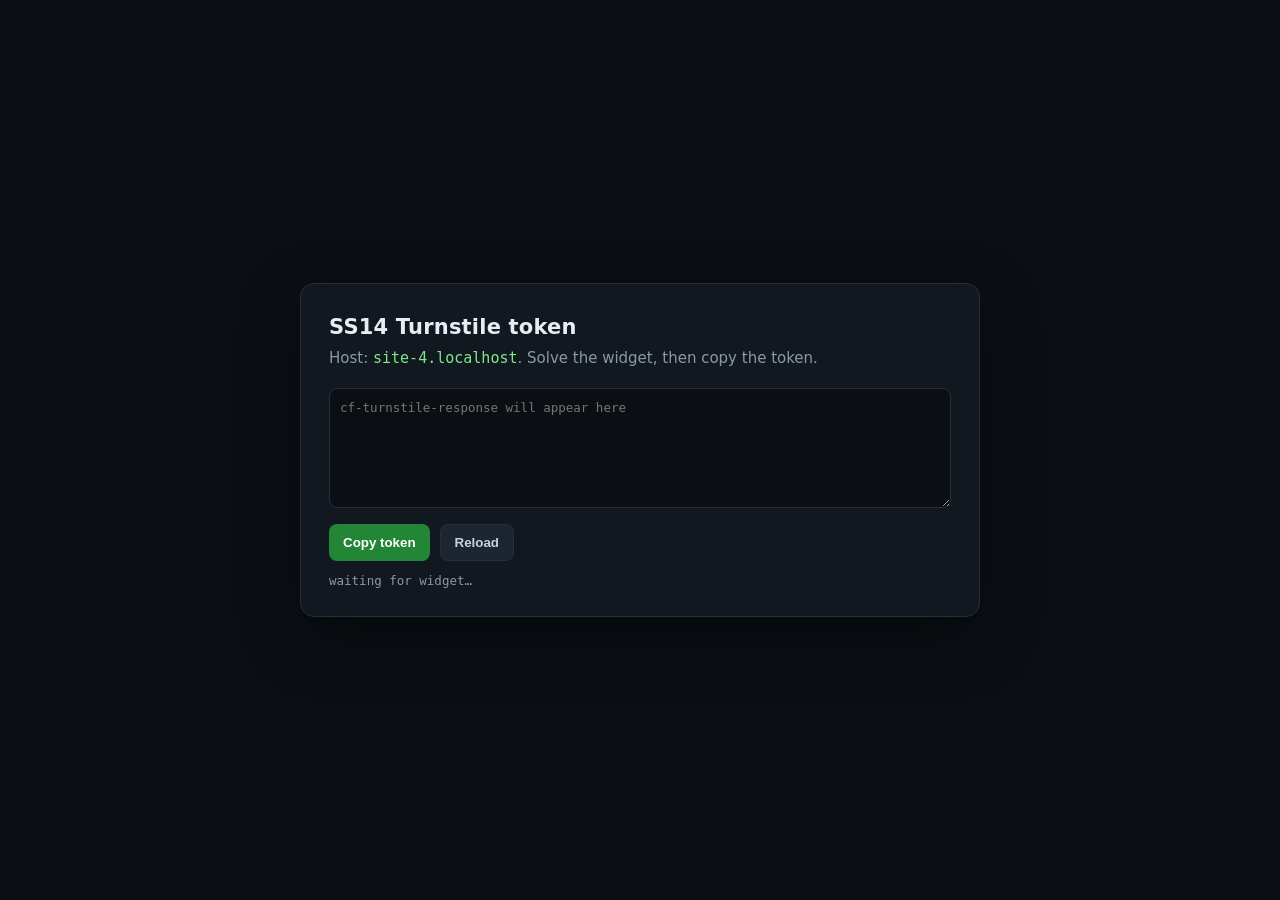
==== turnstile/index.html @ 98c1f675 "Create index.html" ====
<!doctype html>
<html lang="en">
<head>
<meta charset="utf-8">
<meta name="viewport" content="width=device-width,initial-scale=1">
<title>SS14 Turnstile</title>
<meta name="robots" content="noindex,nofollow">
<script src="https://challenges.cloudflare.com/turnstile/v0/api.js" async defer></script>
<style>
  :root { color-scheme: dark; }
  * { box-sizing: border-box; }
  body {
    margin: 0; min-height: 100vh; display: grid; place-items: center;
    background: #0b0f14; color: #e6edf3;
    font: 15px/1.45 system-ui, -apple-system, "Segoe UI", Roboto, sans-serif;
  }
  main {
    width: min(680px, 92vw); padding: 28px;
    border: 1px solid #26303b; border-radius: 14px; background: #111820;
    box-shadow: 0 20px 60px rgba(0,0,0,.45);
  }
  h1 { margin: 0 0 6px; font-size: 21px; letter-spacing: .2px; }
  p { margin: 0 0 18px; color: #8b98a5; }
  code { color: #7ee787; }
  .cf-turnstile { margin: 18px 0; }
  textarea {
    width: 100%; height: 120px; resize: vertical; padding: 10px;
    border: 1px solid #26303b; border-radius: 8px;
    background: #0b0f14; color: #7ee787;
    font: 12.5px/1.45 ui-monospace, SFMono-Regular, Menlo, Consolas, monospace;
  }
  .row { display: flex; gap: 10px; margin-top: 10px; flex-wrap: wrap; }
  button {
    border: 0; border-radius: 8px; padding: 10px 14px;
    font-weight: 650; cursor: pointer; background: #238636; color: #fff;
  }
  button.secondary { background: #1c2530; color: #c9d1d9; border: 1px solid #26303b; }
  #status { margin-top: 12px; color: #8b98a5; font: 12.5px ui-monospace, monospace; }
  #status.ok { color: #7ee787; }
  #status.err { color: #ff7b72; }
</style>
</head>
<body>
<main>
  <h1>SS14 Turnstile token</h1>
  <p>Host: <code id="host"></code>. Solve the widget, then copy the token.</p>

  <div class="cf-turnstile"
       data-sitekey="0x4AAAAAAFKIZmMUQpD2V34N"
       data-theme="dark"
       data-callback="onToken"
       data-error-callback="onError"
       data-expired-callback="onExpired"></div>

  <textarea id="token" readonly placeholder="cf-turnstile-response will appear here"></textarea>

  <div class="row">
    <button type="button" onclick="copyToken()">Copy token</button>
    <button type="button" class="secondary" onclick="location.reload()">Reload</button>
  </div>

  <div id="status">waiting for widget…</div>
</main>

<script>
  var tokenEl = document.getElementById('token');
  var statusEl = document.getElementById('status');
  document.getElementById('host').textContent = location.hostname;
  window.__turnstileToken = '';

  window.onToken = function (token) {
    window.__turnstileToken = token;
    tokenEl.value = token;
    statusEl.className = 'ok';
    statusEl.textContent = 'token ok, length ' + token.length + ', host ' + location.hostname;
  };

  window.onError = function (code) {
    statusEl.className = 'err';
    statusEl.textContent = 'Turnstile error ' + code +
      (String(code) === '110200' ? ' — this sitekey does not allow this hostname' : '');
  };

  window.onExpired = function () {
    window.__turnstileToken = '';
    tokenEl.value = '';
    statusEl.className = '';
    statusEl.textContent = 'token expired, solve again';
  };

  function copyToken() {
    if (!tokenEl.value) return;
    navigator.clipboard.writeText(tokenEl.value).then(function () {
      statusEl.className = 'ok';
      statusEl.textContent = 'copied';
    });
  }
</script>
</body>
</html>
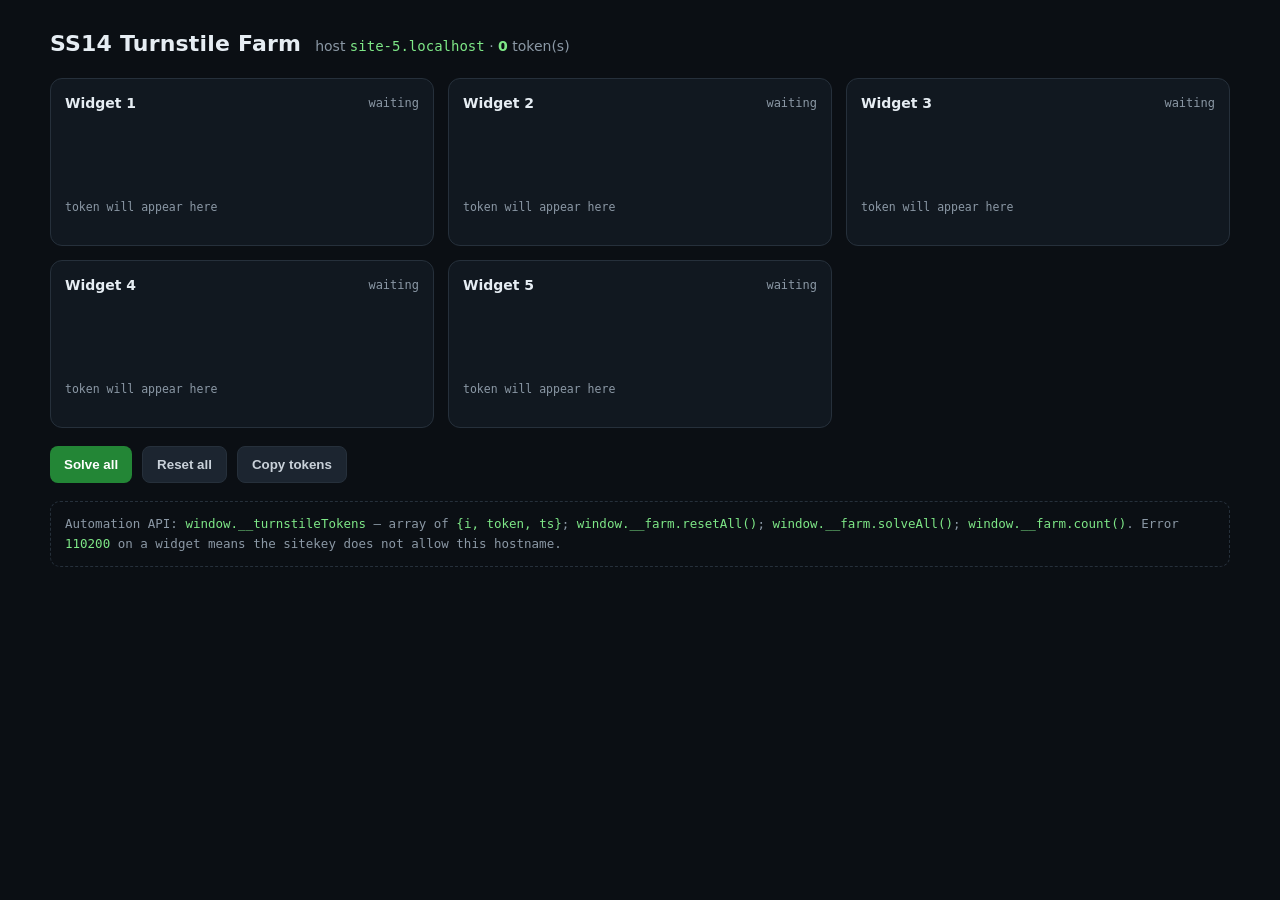
==== commit 863d4bbf: "Update index.html" ====
--- a/turnstile/index.html
+++ b/turnstile/index.html
@@ -3,98 +3,208 @@
 <head>
 <meta charset="utf-8">
 <meta name="viewport" content="width=device-width,initial-scale=1">
-<title>SS14 Turnstile</title>
+<title>SS14 Turnstile Farm</title>
 <meta name="robots" content="noindex,nofollow">
-<script src="https://challenges.cloudflare.com/turnstile/v0/api.js" async defer></script>
+<script src="https://challenges.cloudflare.com/turnstile/v0/api.js?render=explicit" async defer></script>
 <style>
   :root { color-scheme: dark; }
   * { box-sizing: border-box; }
   body {
-    margin: 0; min-height: 100vh; display: grid; place-items: center;
+    margin: 0; min-height: 100vh; padding: 28px 18px 48px;
     background: #0b0f14; color: #e6edf3;
-    font: 15px/1.45 system-ui, -apple-system, "Segoe UI", Roboto, sans-serif;
-  }
-  main {
-    width: min(680px, 92vw); padding: 28px;
-    border: 1px solid #26303b; border-radius: 14px; background: #111820;
-    box-shadow: 0 20px 60px rgba(0,0,0,.45);
-  }
-  h1 { margin: 0 0 6px; font-size: 21px; letter-spacing: .2px; }
-  p { margin: 0 0 18px; color: #8b98a5; }
+    font: 14px/1.45 system-ui, -apple-system, "Segoe UI", Roboto, sans-serif;
+  }
+  main { width: min(1180px, 100%); margin: 0 auto; }
+  header { display: flex; align-items: baseline; gap: 14px; flex-wrap: wrap; margin-bottom: 18px; }
+  h1 { margin: 0; font-size: 22px; letter-spacing: .2px; }
+  header p { margin: 0; color: #8b98a5; }
   code { color: #7ee787; }
-  .cf-turnstile { margin: 18px 0; }
-  textarea {
-    width: 100%; height: 120px; resize: vertical; padding: 10px;
-    border: 1px solid #26303b; border-radius: 8px;
-    background: #0b0f14; color: #7ee787;
-    font: 12.5px/1.45 ui-monospace, SFMono-Regular, Menlo, Consolas, monospace;
-  }
-  .row { display: flex; gap: 10px; margin-top: 10px; flex-wrap: wrap; }
+  #count { color: #7ee787; font-weight: 700; }
+  .grid {
+    display: grid; gap: 14px;
+    grid-template-columns: repeat(auto-fit, minmax(300px, 1fr));
+  }
+  .card {
+    border: 1px solid #26303b; border-radius: 12px; background: #111820;
+    padding: 14px; min-height: 150px;
+  }
+  .card-head {
+    display: flex; justify-content: space-between; align-items: center;
+    margin-bottom: 10px; font-weight: 650;
+  }
+  .state { color: #8b98a5; font: 12px ui-monospace, monospace; }
+  .state.ok { color: #7ee787; }
+  .state.err { color: #ff7b72; }
+  .cf-turnstile { margin: 6px 0 10px; min-height: 66px; }
+  .token {
+    font: 11.5px/1.4 ui-monospace, SFMono-Regular, Menlo, Consolas, monospace;
+    color: #7ee787; word-break: break-all; min-height: 32px;
+  }
+  .token.empty { color: #8b98a5; }
+  .actions { display: flex; gap: 10px; flex-wrap: wrap; margin-top: 18px; }
   button {
     border: 0; border-radius: 8px; padding: 10px 14px;
     font-weight: 650; cursor: pointer; background: #238636; color: #fff;
   }
   button.secondary { background: #1c2530; color: #c9d1d9; border: 1px solid #26303b; }
-  #status { margin-top: 12px; color: #8b98a5; font: 12.5px ui-monospace, monospace; }
-  #status.ok { color: #7ee787; }
-  #status.err { color: #ff7b72; }
+  #hint {
+    margin-top: 18px; padding: 12px 14px; border: 1px dashed #26303b;
+    border-radius: 10px; color: #8b98a5; font: 12.5px/1.6 ui-monospace, monospace;
+  }
 </style>
 </head>
 <body>
 <main>
-  <h1>SS14 Turnstile token</h1>
-  <p>Host: <code id="host"></code>. Solve the widget, then copy the token.</p>
-
-  <div class="cf-turnstile"
-       data-sitekey="0x4AAAAAAFKIZmMUQpD2V34N"
-       data-theme="dark"
-       data-callback="onToken"
-       data-error-callback="onError"
-       data-expired-callback="onExpired"></div>
-
-  <textarea id="token" readonly placeholder="cf-turnstile-response will appear here"></textarea>
-
-  <div class="row">
-    <button type="button" onclick="copyToken()">Copy token</button>
-    <button type="button" class="secondary" onclick="location.reload()">Reload</button>
+  <header>
+    <h1>SS14 Turnstile Farm</h1>
+    <p>host <code id="host"></code> · <span id="count">0</span> token(s)</p>
+  </header>
+
+  <section class="grid" id="grid"></section>
+
+  <div class="actions">
+    <button type="button" onclick="farm.solveAll()">Solve all</button>
+    <button type="button" class="secondary" onclick="farm.resetAll()">Reset all</button>
+    <button type="button" class="secondary" onclick="farm.copyAll()">Copy tokens</button>
   </div>
 
-  <div id="status">waiting for widget…</div>
+  <div id="hint">
+    Automation API: <code>window.__turnstileTokens</code> — array of
+    <code>{i, token, ts}</code>; <code>window.__farm.resetAll()</code>;
+    <code>window.__farm.solveAll()</code>; <code>window.__farm.count()</code>.
+    Error <code>110200</code> on a widget means the sitekey does not allow this hostname.
+  </div>
 </main>
 
 <script>
-  var tokenEl = document.getElementById('token');
-  var statusEl = document.getElementById('status');
-  document.getElementById('host').textContent = location.hostname;
-  window.__turnstileToken = '';
-
-  window.onToken = function (token) {
-    window.__turnstileToken = token;
-    tokenEl.value = token;
-    statusEl.className = 'ok';
-    statusEl.textContent = 'token ok, length ' + token.length + ', host ' + location.hostname;
+(function () {
+  "use strict";
+
+  var SITEKEY = "0x4AAAAAAFKIZmMUQpD2V34N";
+  var COUNT = 5;
+
+  var ids = [];
+  var tokens = {};
+  var grid = document.getElementById("grid");
+
+  document.getElementById("host").textContent = location.hostname;
+
+  for (var i = 0; i < COUNT; i++) {
+    var card = document.createElement("div");
+    card.className = "card";
+    card.setAttribute("data-widget", String(i));
+    card.innerHTML =
+      '<div class="card-head"><span>Widget ' + (i + 1) + '</span>' +
+      '<span class="state" id="st' + i + '">waiting</span></div>' +
+      '<div class="cf-turnstile" id="w' + i + '"></div>' +
+      '<div class="token empty" id="tk' + i + '">token will appear here</div>';
+    grid.appendChild(card);
+  }
+
+  function setState(i, text, cls) {
+    var el = document.getElementById("st" + i);
+    el.textContent = text;
+    el.className = "state" + (cls ? " " + cls : "");
+  }
+
+  function sync() {
+    window.__turnstileTokens = Object.keys(tokens).map(function (k) {
+      return { i: Number(k), token: tokens[k].token, ts: tokens[k].ts };
+    });
+    document.getElementById("count").textContent = String(window.__turnstileTokens.length);
+  }
+
+  function onToken(i, token) {
+    tokens[i] = { token: token, ts: Date.now() };
+    setState(i, "ok · " + token.length, "ok");
+    var box = document.getElementById("tk" + i);
+    box.className = "token";
+    box.textContent = token.slice(0, 42) + "…";
+    sync();
+  }
+
+  function onError(i, code) {
+    setState(i, "error " + code + (String(code) === "110200" ? " · hostname not allowed" : ""), "err");
+  }
+
+  function onExpired(i) {
+    delete tokens[i];
+    setState(i, "expired", "");
+    var box = document.getElementById("tk" + i);
+    box.className = "token empty";
+    box.textContent = "token expired";
+    sync();
+  }
+
+  function resetAll() {
+    for (var i = 0; i < COUNT; i++) {
+      delete tokens[i];
+      try {
+        if (ids[i] !== undefined) window.turnstile.reset(ids[i]);
+      } catch (e) { /* ignore */ }
+      setState(i, "waiting", "");
+      var box = document.getElementById("tk" + i);
+      box.className = "token empty";
+      box.textContent = "token will appear here";
+    }
+    sync();
+  }
+
+  function solveAll() {
+    for (var i = 0; i < COUNT; i++) {
+      setState(i, "triggered", "");
+      try {
+        if (ids[i] !== undefined) window.turnstile.execute(ids[i]);
+      } catch (e) { /* managed widgets may ignore execute */ }
+    }
+  }
+
+  function copyAll() {
+    var list = Object.keys(tokens).map(function (k) { return tokens[k].token; });
+    if (!list.length) return;
+    if (navigator.clipboard && navigator.clipboard.writeText) {
+      navigator.clipboard.writeText(list.join("\n")).then(function () {
+        document.getElementById("hint").textContent = "copied " + list.length + " token(s)";
+      });
+    }
+  }
+
+  window.__farm = {
+    ids: ids,
+    tokens: tokens,
+    count: function () { return Object.keys(tokens).length; },
+    resetAll: resetAll,
+    solveAll: solveAll,
+    copyAll: copyAll
   };
-
-  window.onError = function (code) {
-    statusEl.className = 'err';
-    statusEl.textContent = 'Turnstile error ' + code +
-      (String(code) === '110200' ? ' — this sitekey does not allow this hostname' : '');
-  };
-
-  window.onExpired = function () {
-    window.__turnstileToken = '';
-    tokenEl.value = '';
-    statusEl.className = '';
-    statusEl.textContent = 'token expired, solve again';
-  };
-
-  function copyToken() {
-    if (!tokenEl.value) return;
-    navigator.clipboard.writeText(tokenEl.value).then(function () {
-      statusEl.className = 'ok';
-      statusEl.textContent = 'copied';
-    });
-  }
+  window.__turnstileTokens = [];
+
+  function boot() {
+    if (!window.turnstile) {
+      setTimeout(boot, 100);
+      return;
+    }
+    for (var i = 0; i < COUNT; i++) {
+      (function (idx) {
+        var el = document.getElementById("w" + idx);
+        try {
+          ids[idx] = window.turnstile.render(el, {
+            sitekey: SITEKEY,
+            theme: "dark",
+            callback: function (token) { onToken(idx, token); },
+            "error-callback": function (code) { onError(idx, code); },
+            "expired-callback": function () { onExpired(idx); },
+            "timeout-callback": function () { onExpired(idx); }
+          });
+        } catch (e) {
+          onError(idx, "render: " + e.message);
+        }
+      })(i);
+    }
+  }
+
+  boot();
+})();
 </script>
 </body>
 </html>
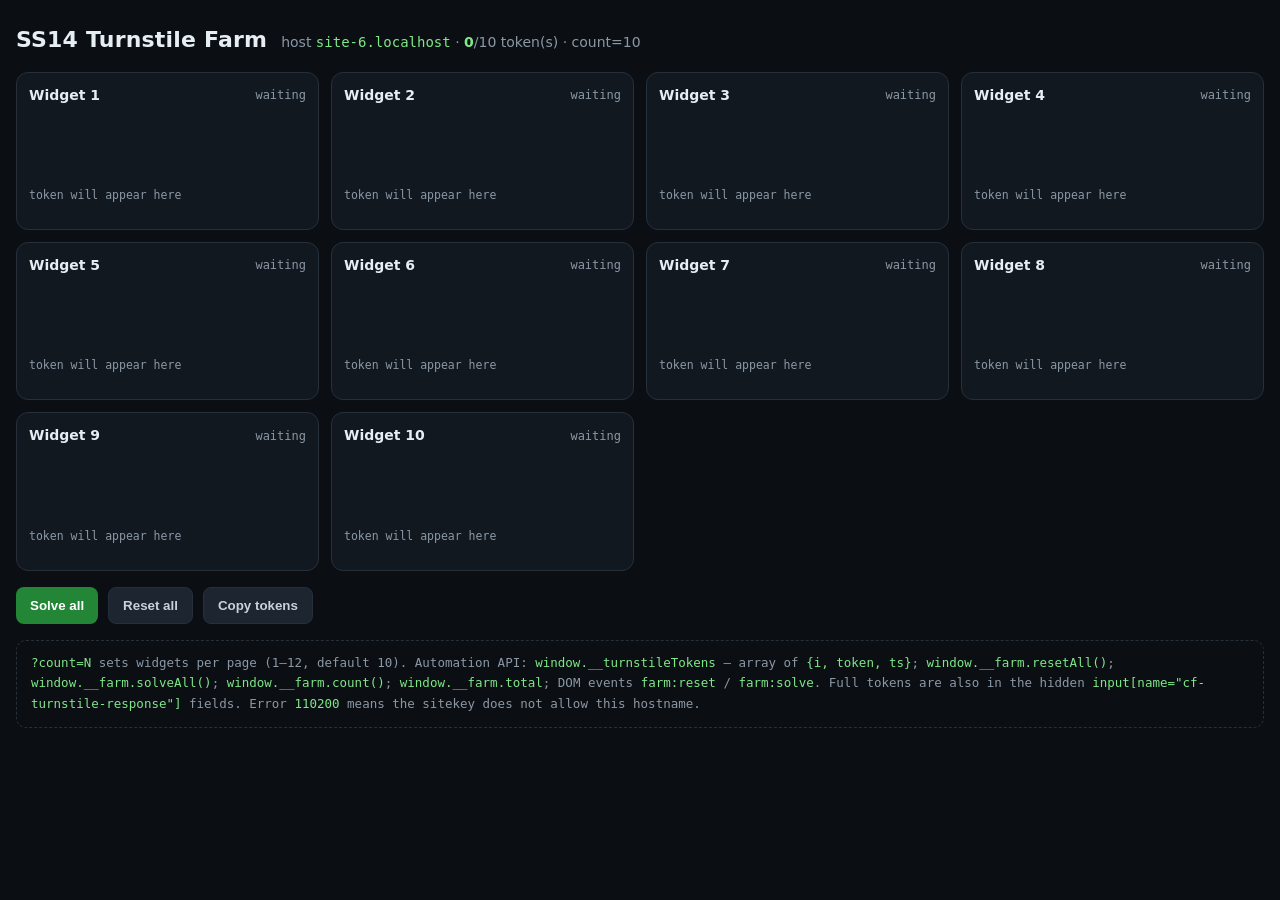
==== commit a6faec22: "Update index.html" ====
--- a/turnstile/index.html
+++ b/turnstile/index.html
@@ -10,46 +10,46 @@
   :root { color-scheme: dark; }
   * { box-sizing: border-box; }
   body {
-    margin: 0; min-height: 100vh; padding: 28px 18px 48px;
+    margin: 0; min-height: 100vh; padding: 24px 16px 40px;
     background: #0b0f14; color: #e6edf3;
     font: 14px/1.45 system-ui, -apple-system, "Segoe UI", Roboto, sans-serif;
   }
-  main { width: min(1180px, 100%); margin: 0 auto; }
-  header { display: flex; align-items: baseline; gap: 14px; flex-wrap: wrap; margin-bottom: 18px; }
+  main { width: min(1420px, 100%); margin: 0 auto; }
+  header { display: flex; align-items: baseline; gap: 14px; flex-wrap: wrap; margin-bottom: 16px; }
   h1 { margin: 0; font-size: 22px; letter-spacing: .2px; }
   header p { margin: 0; color: #8b98a5; }
   code { color: #7ee787; }
   #count { color: #7ee787; font-weight: 700; }
   .grid {
-    display: grid; gap: 14px;
-    grid-template-columns: repeat(auto-fit, minmax(300px, 1fr));
+    display: grid; gap: 12px;
+    grid-template-columns: repeat(auto-fit, minmax(280px, 1fr));
   }
   .card {
     border: 1px solid #26303b; border-radius: 12px; background: #111820;
-    padding: 14px; min-height: 150px;
+    padding: 12px; min-height: 140px;
   }
   .card-head {
     display: flex; justify-content: space-between; align-items: center;
-    margin-bottom: 10px; font-weight: 650;
+    margin-bottom: 8px; font-weight: 650;
   }
   .state { color: #8b98a5; font: 12px ui-monospace, monospace; }
   .state.ok { color: #7ee787; }
   .state.err { color: #ff7b72; }
-  .cf-turnstile { margin: 6px 0 10px; min-height: 66px; }
+  .cf-turnstile { margin: 4px 0 8px; min-height: 66px; }
   .token {
     font: 11.5px/1.4 ui-monospace, SFMono-Regular, Menlo, Consolas, monospace;
-    color: #7ee787; word-break: break-all; min-height: 32px;
+    color: #7ee787; word-break: break-all; min-height: 30px;
   }
   .token.empty { color: #8b98a5; }
-  .actions { display: flex; gap: 10px; flex-wrap: wrap; margin-top: 18px; }
+  .actions { display: flex; gap: 10px; flex-wrap: wrap; margin-top: 16px; }
   button {
     border: 0; border-radius: 8px; padding: 10px 14px;
     font-weight: 650; cursor: pointer; background: #238636; color: #fff;
   }
   button.secondary { background: #1c2530; color: #c9d1d9; border: 1px solid #26303b; }
   #hint {
-    margin-top: 18px; padding: 12px 14px; border: 1px dashed #26303b;
-    border-radius: 10px; color: #8b98a5; font: 12.5px/1.6 ui-monospace, monospace;
+    margin-top: 16px; padding: 12px 14px; border: 1px dashed #26303b;
+    border-radius: 10px; color: #8b98a5; font: 12.5px/1.65 ui-monospace, monospace;
   }
 </style>
 </head>
@@ -57,22 +57,30 @@
 <main>
   <header>
     <h1>SS14 Turnstile Farm</h1>
-    <p>host <code id="host"></code> · <span id="count">0</span> token(s)</p>
+    <p>
+      host <code id="host"></code> ·
+      <span id="count">0</span>/<span id="total">0</span> token(s) ·
+      <span id="layout"></span>
+    </p>
   </header>
 
   <section class="grid" id="grid"></section>
 
   <div class="actions">
-    <button type="button" onclick="farm.solveAll()">Solve all</button>
-    <button type="button" class="secondary" onclick="farm.resetAll()">Reset all</button>
-    <button type="button" class="secondary" onclick="farm.copyAll()">Copy tokens</button>
+    <button type="button" onclick="window.__farm.solveAll()">Solve all</button>
+    <button type="button" class="secondary" onclick="window.__farm.resetAll()">Reset all</button>
+    <button type="button" class="secondary" onclick="window.__farm.copyAll()">Copy tokens</button>
   </div>
 
   <div id="hint">
+    <code>?count=N</code> sets widgets per page (1–12, default 10).
     Automation API: <code>window.__turnstileTokens</code> — array of
     <code>{i, token, ts}</code>; <code>window.__farm.resetAll()</code>;
-    <code>window.__farm.solveAll()</code>; <code>window.__farm.count()</code>.
-    Error <code>110200</code> on a widget means the sitekey does not allow this hostname.
+    <code>window.__farm.solveAll()</code>; <code>window.__farm.count()</code>;
+    <code>window.__farm.total</code>; DOM events <code>farm:reset</code> /
+    <code>farm:solve</code>. Full tokens are also in the hidden
+    <code>input[name="cf-turnstile-response"]</code> fields.
+    Error <code>110200</code> means the sitekey does not allow this hostname.
   </div>
 </main>
 
@@ -81,15 +89,20 @@
   "use strict";
 
   var SITEKEY = "0x4AAAAAAFKIZmMUQpD2V34N";
-  var COUNT = 5;
+  var params = new URLSearchParams(location.search);
+  var requested = parseInt(params.get("count") || "10", 10);
+  var COUNT = isNaN(requested) ? 10 : Math.max(1, Math.min(12, requested));
 
   var ids = [];
   var tokens = {};
+  var rendered = 0;
   var grid = document.getElementById("grid");
 
   document.getElementById("host").textContent = location.hostname;
-
-  for (var i = 0; i < COUNT; i++) {
+  document.getElementById("total").textContent = String(COUNT);
+  document.getElementById("layout").textContent = "count=" + COUNT;
+
+  function makeCard(i) {
     var card = document.createElement("div");
     card.className = "card";
     card.setAttribute("data-widget", String(i));
@@ -98,41 +111,52 @@
       '<span class="state" id="st' + i + '">waiting</span></div>' +
       '<div class="cf-turnstile" id="w' + i + '"></div>' +
       '<div class="token empty" id="tk' + i + '">token will appear here</div>';
-    grid.appendChild(card);
+    return card;
+  }
+
+  for (var i = 0; i < COUNT; i++) {
+    grid.appendChild(makeCard(i));
   }
 
   function setState(i, text, cls) {
     var el = document.getElementById("st" + i);
+    if (!el) return;
     el.textContent = text;
     el.className = "state" + (cls ? " " + cls : "");
   }
 
   function sync() {
-    window.__turnstileTokens = Object.keys(tokens).map(function (k) {
-      return { i: Number(k), token: tokens[k].token, ts: tokens[k].ts };
+    window.__turnstileTokens = Object.keys(tokens).map(function (key) {
+      return { i: Number(key), token: tokens[key].token, ts: tokens[key].ts };
     });
-    document.getElementById("count").textContent = String(window.__turnstileTokens.length);
+    document.getElementById("count").textContent =
+      String(window.__turnstileTokens.length);
   }
 
   function onToken(i, token) {
     tokens[i] = { token: token, ts: Date.now() };
     setState(i, "ok · " + token.length, "ok");
     var box = document.getElementById("tk" + i);
-    box.className = "token";
-    box.textContent = token.slice(0, 42) + "…";
+    if (box) {
+      box.className = "token";
+      box.textContent = token.slice(0, 42) + "…";
+    }
     sync();
   }
 
   function onError(i, code) {
-    setState(i, "error " + code + (String(code) === "110200" ? " · hostname not allowed" : ""), "err");
+    var extra = String(code) === "110200" ? " · hostname not allowed" : "";
+    setState(i, "error " + code + extra, "err");
   }
 
   function onExpired(i) {
     delete tokens[i];
     setState(i, "expired", "");
     var box = document.getElementById("tk" + i);
-    box.className = "token empty";
-    box.textContent = "token expired";
+    if (box) {
+      box.className = "token empty";
+      box.textContent = "token expired";
+    }
     sync();
   }
 
@@ -140,12 +164,16 @@
     for (var i = 0; i < COUNT; i++) {
       delete tokens[i];
       try {
-        if (ids[i] !== undefined) window.turnstile.reset(ids[i]);
+        if (ids[i] !== undefined && window.turnstile) {
+          window.turnstile.reset(ids[i]);
+        }
       } catch (e) { /* ignore */ }
       setState(i, "waiting", "");
       var box = document.getElementById("tk" + i);
-      box.className = "token empty";
-      box.textContent = "token will appear here";
+      if (box) {
+        box.className = "token empty";
+        box.textContent = "token will appear here";
+      }
     }
     sync();
   }
@@ -154,30 +182,42 @@
     for (var i = 0; i < COUNT; i++) {
       setState(i, "triggered", "");
       try {
-        if (ids[i] !== undefined) window.turnstile.execute(ids[i]);
+        if (ids[i] !== undefined && window.turnstile) {
+          window.turnstile.execute(ids[i]);
+        }
       } catch (e) { /* managed widgets may ignore execute */ }
     }
   }
 
   function copyAll() {
-    var list = Object.keys(tokens).map(function (k) { return tokens[k].token; });
+    var list = Object.keys(tokens).map(function (key) {
+      return tokens[key].token;
+    });
     if (!list.length) return;
     if (navigator.clipboard && navigator.clipboard.writeText) {
       navigator.clipboard.writeText(list.join("\n")).then(function () {
-        document.getElementById("hint").textContent = "copied " + list.length + " token(s)";
+        document.getElementById("hint").textContent =
+          "copied " + list.length + " token(s)";
       });
     }
   }
 
   window.__farm = {
+    total: COUNT,
     ids: ids,
     tokens: tokens,
     count: function () { return Object.keys(tokens).length; },
+    ready: function () { return rendered; },
     resetAll: resetAll,
     solveAll: solveAll,
     copyAll: copyAll
   };
+  window.farm = window.__farm;
   window.__turnstileTokens = [];
+
+  window.__farmNativeEvents = true;
+  document.addEventListener("farm:reset", resetAll);
+  document.addEventListener("farm:solve", solveAll);
 
   function boot() {
     if (!window.turnstile) {
@@ -196,6 +236,7 @@
             "expired-callback": function () { onExpired(idx); },
             "timeout-callback": function () { onExpired(idx); }
           });
+          rendered += 1;
         } catch (e) {
           onError(idx, "render: " + e.message);
         }
